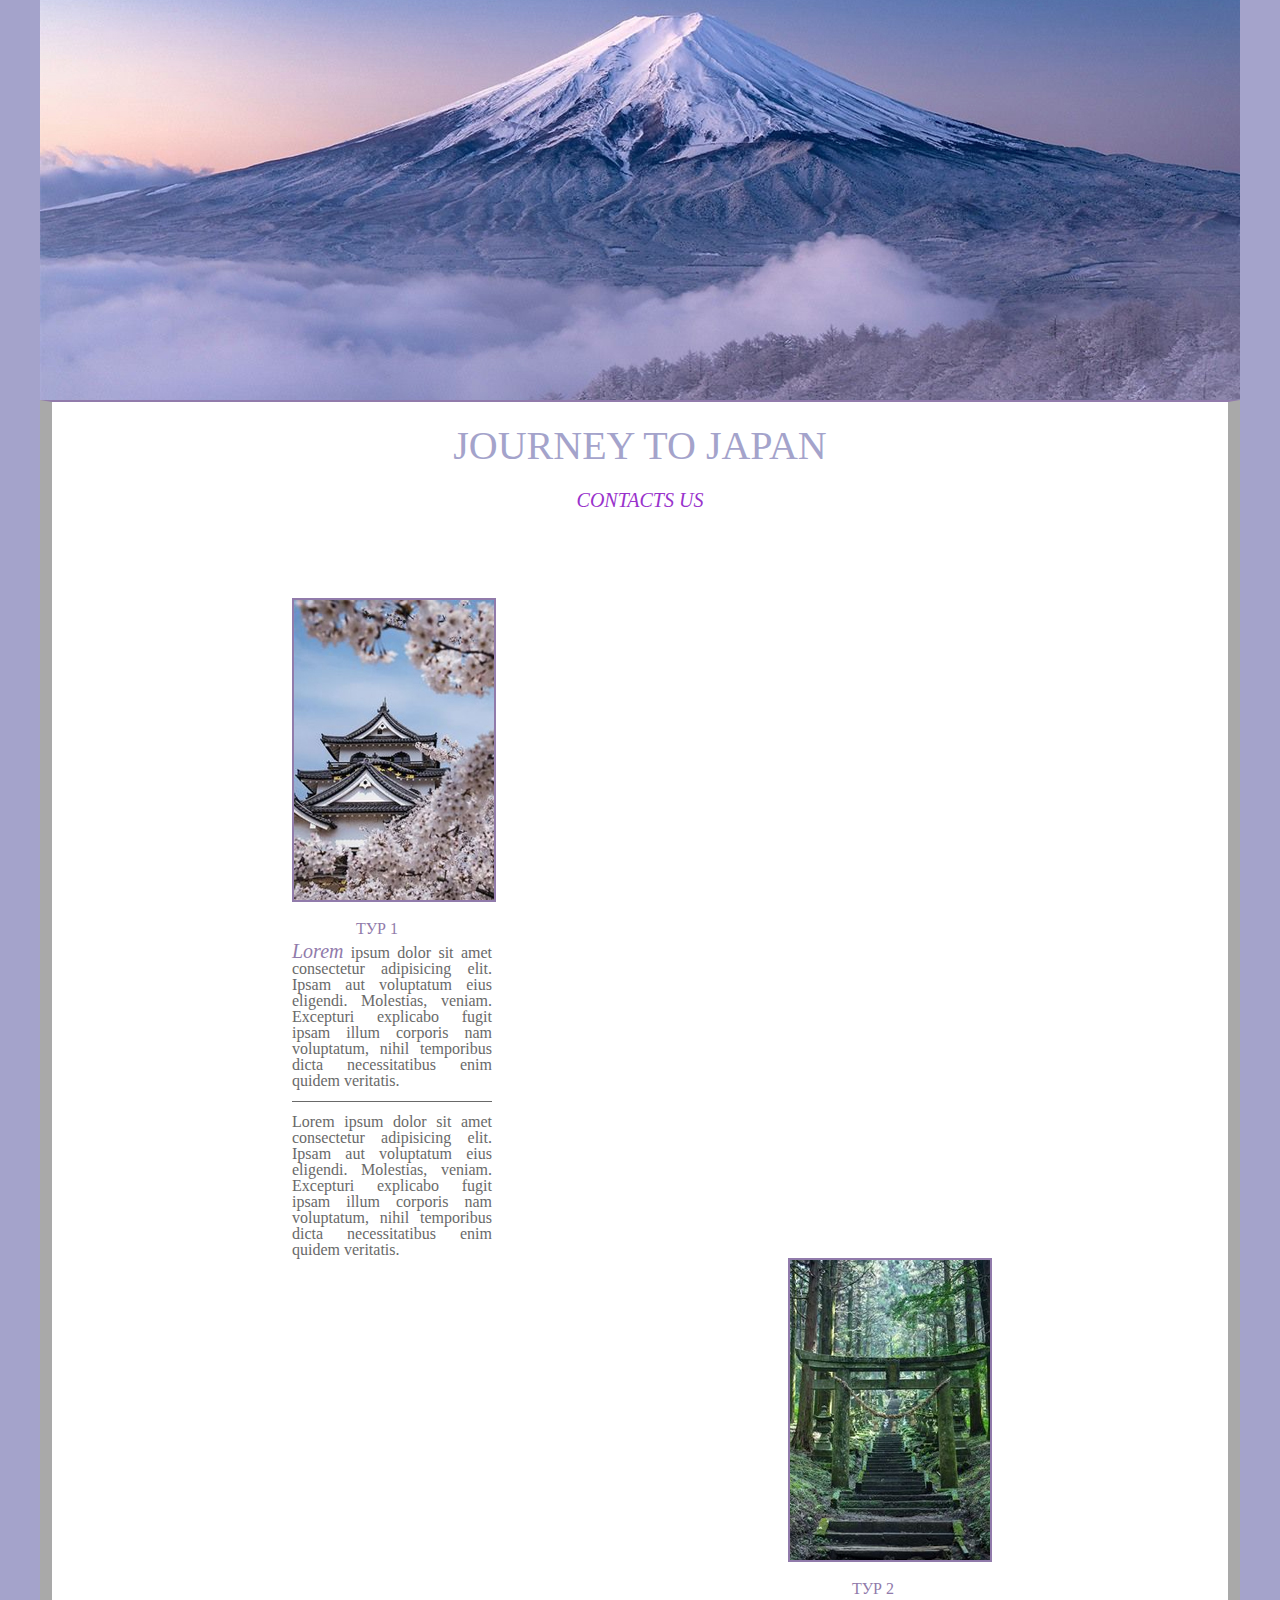
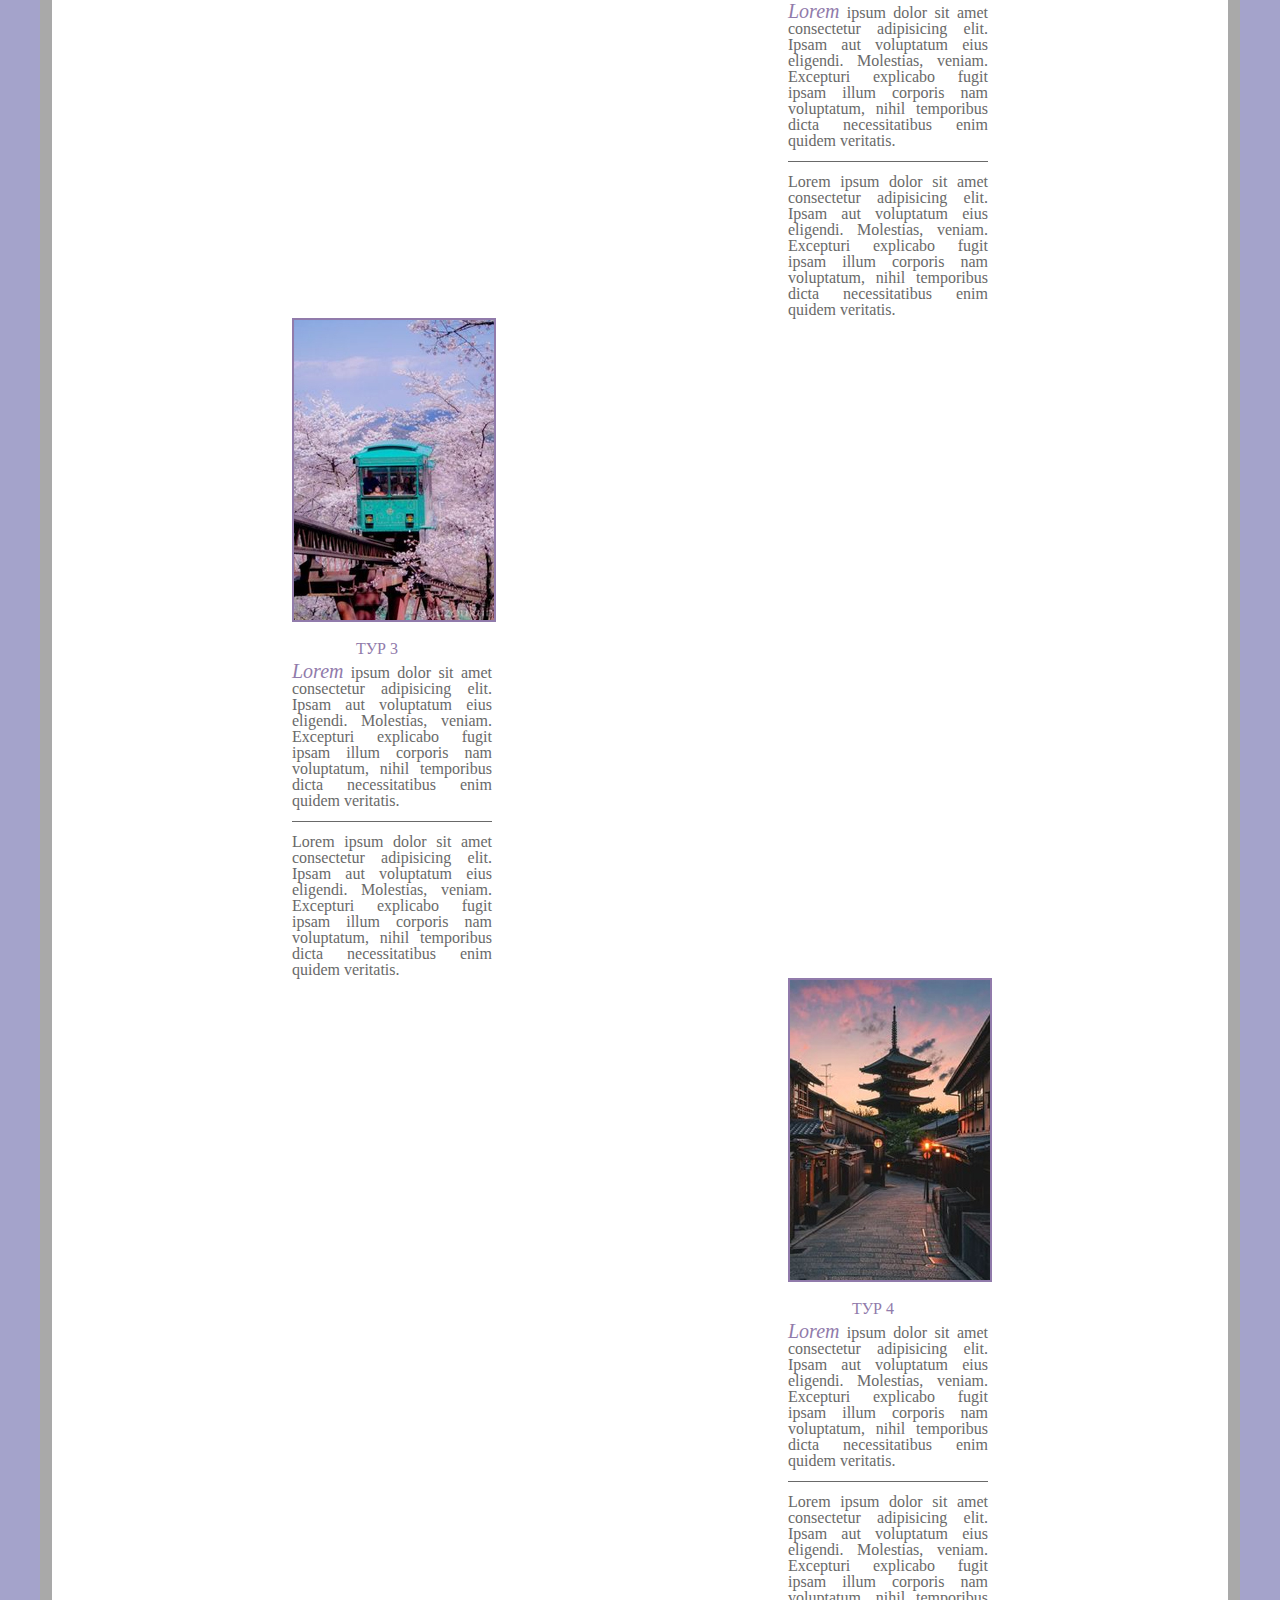
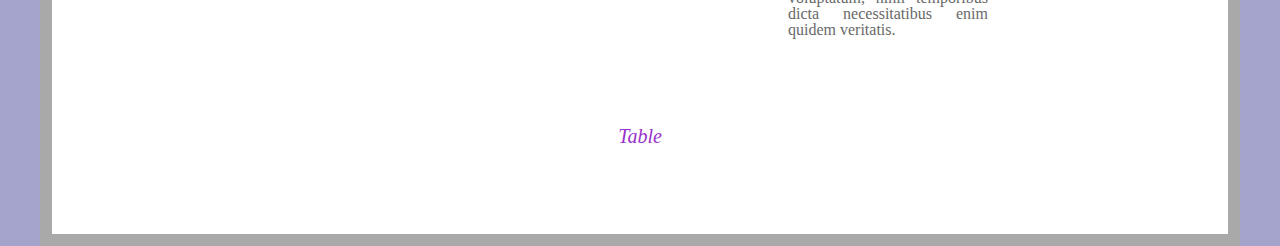
==== index.html @ bc91b92d "first commit" ====
<!DOCTYPE html>
<html lang="en">
  <head>
    <meta charset="UTF-8" />
    <meta http-equiv="X-UA-Compatible" content="IE=edge" />
    <meta name="viewport" content="width=device-width, initial-scale=1.0" />
    <title>VizitJapan</title>
    <link rel="stylesheet" href="css/style.css">
  </head>
  
  <body>
   <!-- Wrapper -->

    <div class="wrapper">
      <div class="main">
        <h1 > JOURNEY TO JAPAN </h1>
        <div class="link_to"><a href="contacts/index.html">CONTACTS US</a> </div>
        
       <!-- items -->
        <!-- 01 -->
        <div>
        <a href="tur_1/index.html"><img class="item_img"
          src="images/im_01.jpg"
          alt="фото тур 1"
        /></a>
        
        <h2 >ТУР 1</h2>
        <p class="item_text">
          <span class="item_first_letter">Lorem</span>  ipsum dolor sit amet consectetur adipisicing elit. Ipsam aut
          voluptatum eius eligendi. Molestias, veniam. Excepturi explicabo
          fugit ipsam illum corporis nam voluptatum, nihil temporibus dicta
          necessitatibus enim quidem veritatis.
        </p>
        <p class="item_text">
          Lorem   ipsum dolor sit amet consectetur adipisicing elit. Ipsam aut
          voluptatum eius eligendi. Molestias, veniam. Excepturi explicabo
          fugit ipsam illum corporis nam voluptatum, nihil temporibus dicta
          necessitatibus enim quidem veritatis.
        </p>
      </div>
      <!-- 02 -->
      <div class="item_general_right" >
        <img class="item_img"
          src="images/im_02.jpg"
          alt="фото тур 2"
        />
        <h2 >ТУР 2</h2>
        <p class="item_text">
          <span class="item_first_letter">Lorem</span>  ipsum dolor sit amet consectetur adipisicing elit. Ipsam aut
          voluptatum eius eligendi. Molestias, veniam. Excepturi explicabo
          fugit ipsam illum corporis nam voluptatum, nihil temporibus dicta
          necessitatibus enim quidem veritatis.
        </p>
        <p class="item_text">
          Lorem   ipsum dolor sit amet consectetur adipisicing elit. Ipsam aut
          voluptatum eius eligendi. Molestias, veniam. Excepturi explicabo
          fugit ipsam illum corporis nam voluptatum, nihil temporibus dicta
          necessitatibus enim quidem veritatis.
        </p>
      </div>
      <!-- 03 -->
      <div>
        <img class="item_img"
          src="images/im_03.jpg"
          alt="фото тур 3"
        />
        <h2 >ТУР 3</h2>
        <p class="item_text">
          <span class="item_first_letter">Lorem</span>  ipsum dolor sit amet consectetur adipisicing elit. Ipsam aut
          voluptatum eius eligendi. Molestias, veniam. Excepturi explicabo
          fugit ipsam illum corporis nam voluptatum, nihil temporibus dicta
          necessitatibus enim quidem veritatis.
        </p>
        <p class="item_text">
          Lorem   ipsum dolor sit amet consectetur adipisicing elit. Ipsam aut
          voluptatum eius eligendi. Molestias, veniam. Excepturi explicabo
          fugit ipsam illum corporis nam voluptatum, nihil temporibus dicta
          necessitatibus enim quidem veritatis.
        </p>
      </div>
      <!-- 04 -->
      <div class="item_general_right" >
        <img class="item_img"
          src="images/im_04.jpg"
          alt="фото тур 4"
        />
        <h2 >ТУР 4</h2>
        <p class="item_text">
          <span class="item_first_letter">Lorem</span>  ipsum dolor sit amet consectetur adipisicing elit. Ipsam aut
          voluptatum eius eligendi. Molestias, veniam. Excepturi explicabo
          fugit ipsam illum corporis nam voluptatum, nihil temporibus dicta
          necessitatibus enim quidem veritatis.
        </p>
        <p class="item_text">
          Lorem   ipsum dolor sit amet consectetur adipisicing elit. Ipsam aut
          voluptatum eius eligendi. Molestias, veniam. Excepturi explicabo
          fugit ipsam illum corporis nam voluptatum, nihil temporibus dicta
          necessitatibus enim quidem veritatis.
        </p>
      </div>
      <div class="link_to link_pages"><a href="table/index.html"> Table </a> </div>
      </div>
    </div>
  </body>
</html>
---- css/style.css ----
@import url('reset.css');

/* Wrapper */
.wrapper{ 
    width: 1200px;
    margin: 0 auto;
    padding-top: 400px;
    background: url('../images/fudzi.jpg') }

.wrapper > div{ 
    border: 12px solid darkgray;}
div.main{ 
    background-color: white; 
    border-top: 2px solid #917bab}

h1{ 
    color: #a4a3cb; 
    font-size: 40px; 
    text-align:center; 
    padding: 24px 0; }

.link_to{ 
    text-align: center; 
    margin-bottom: 88px;}

.link_to a{
        text-decoration: none;
        color: darkorchid;
        font-size: 20px;
        font-style: oblique;}

/* Items */
/* 01 */
.link_to ~ div{
    width: 200px;
    margin-left: 240px;
}

div.item_general_right{ 
    margin-left: auto; 
    margin-right: 240px;}

.item_img{
    border:solid 2px #917bab ; }

h2{ 
    color:#917bab; 
    margin: 16px 0 4px 64px;}

.item_text{
    color: dimgrey; 
    text-align:justify ;}

.item_first_letter{ 
    color: #917bab; 
    font-size: 20px; 
    font-style: oblique;}

.item_text + p{ 
    margin-top: 12px; 
    padding-top: 12px; 
    border-top: dimgray solid 1px; }

/* TUR 1 page */

div.main_page_tur{ 
    background-color: white; 
    border-top: 2px solid #917bab;
    text-align: center;
    padding: 88px 0;}

.item_text_tur{ 
    color: dimgrey; 
    width: 800px; 
    text-align:justify; 
    margin-left: auto; 
    margin-right: auto; }

.item_text_tur + p{
    margin-top: 40px;}

.link_to_main_page{ 
    margin: 44px 0 88px 0;}

.link_to_main_page a{
    text-decoration: none;
    color: darkorchid;
    font-size: 20px;
    font-style: oblique;
}
/* TABLE */
table{
    margin: 0 auto;
}
table, tr, td{
    border: 2px solid darkorchid
}
.table_general td{
    width: 50px;
    height: 50px;
}
.tab_gen_td_color_1{
    background: gray;
}
.tab_gen_td_color_2{
    background: #917bab;
}
.tab_gen_td_color_3{
    background: darkorchid;
}
.tab_gen_td_color_4{
    background: rgb(74, 4, 109);
}
.tab_gen_td_color_5{
    background: rgb(63, 29, 213);
}
.tab_gen_td_color_6{
    background: rgb(225, 99, 139);
}
.link_to.link_pages{
    margin: 88px auto;
}
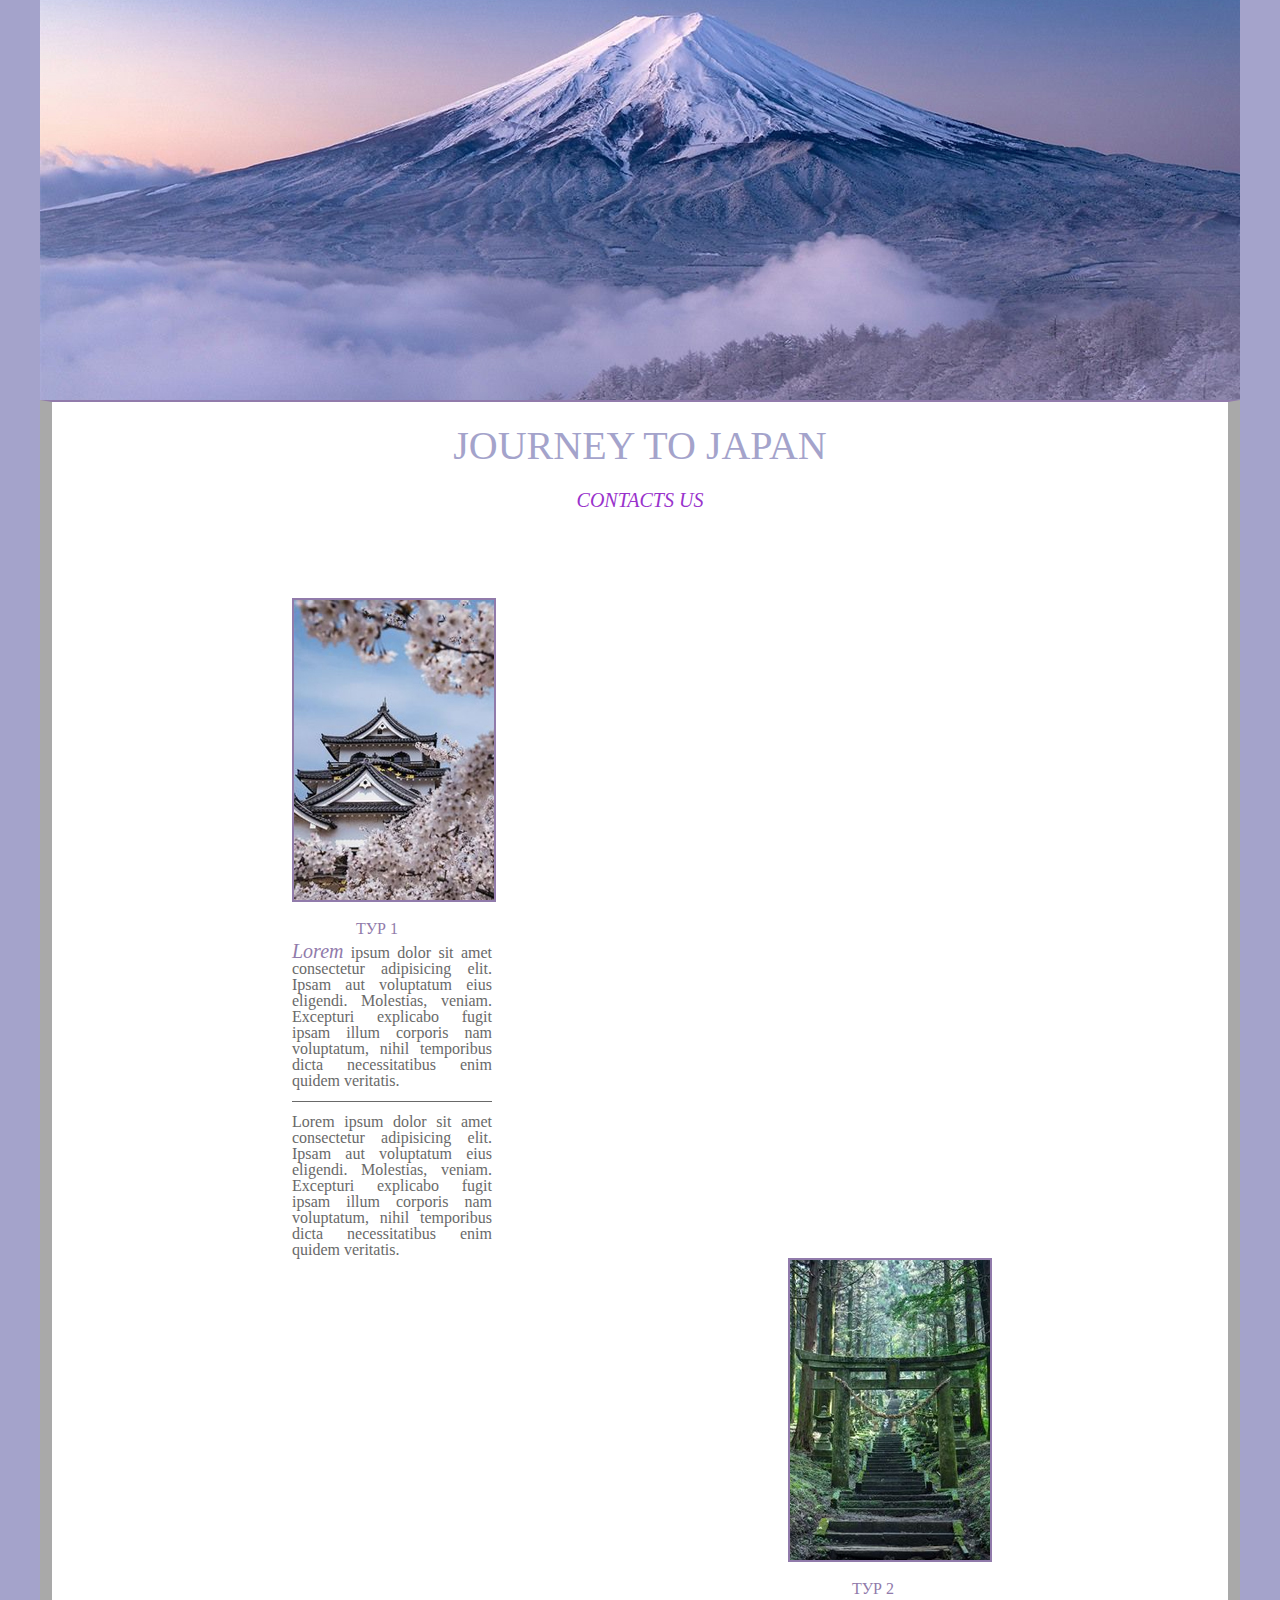
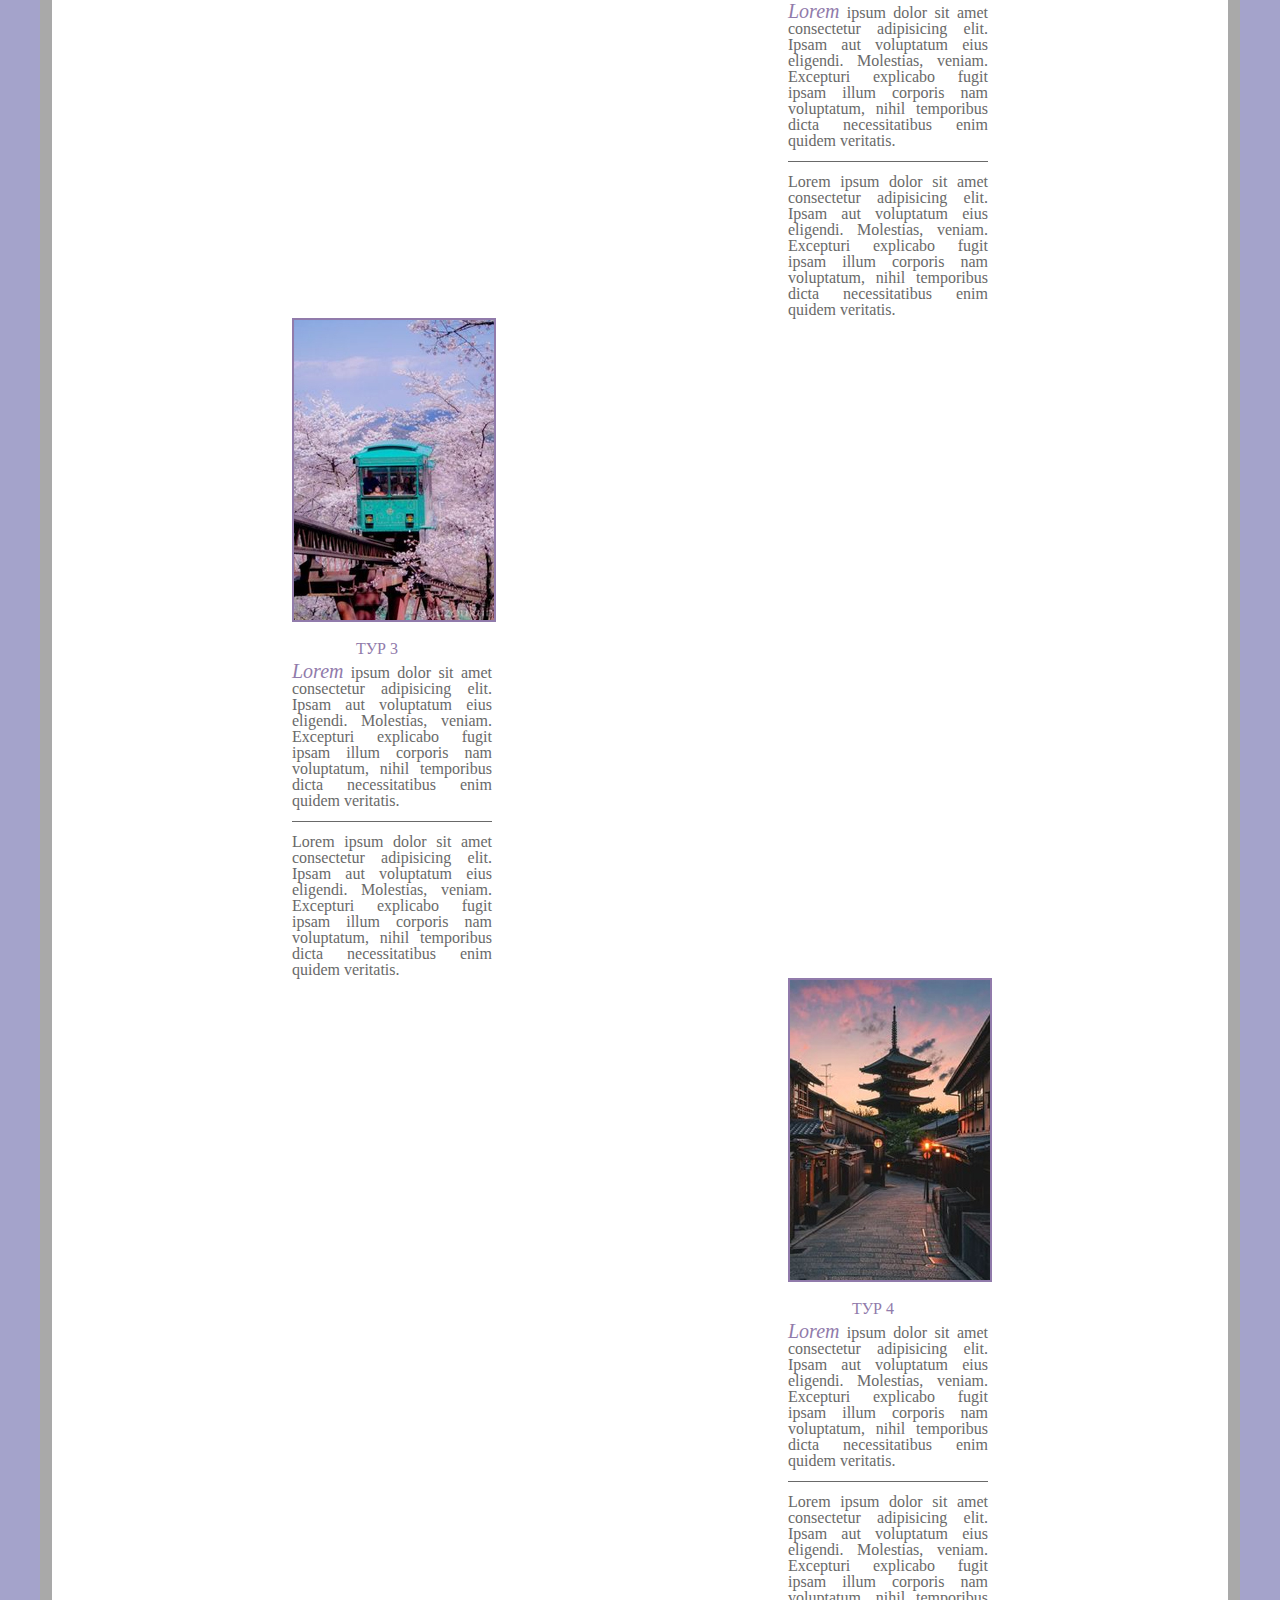
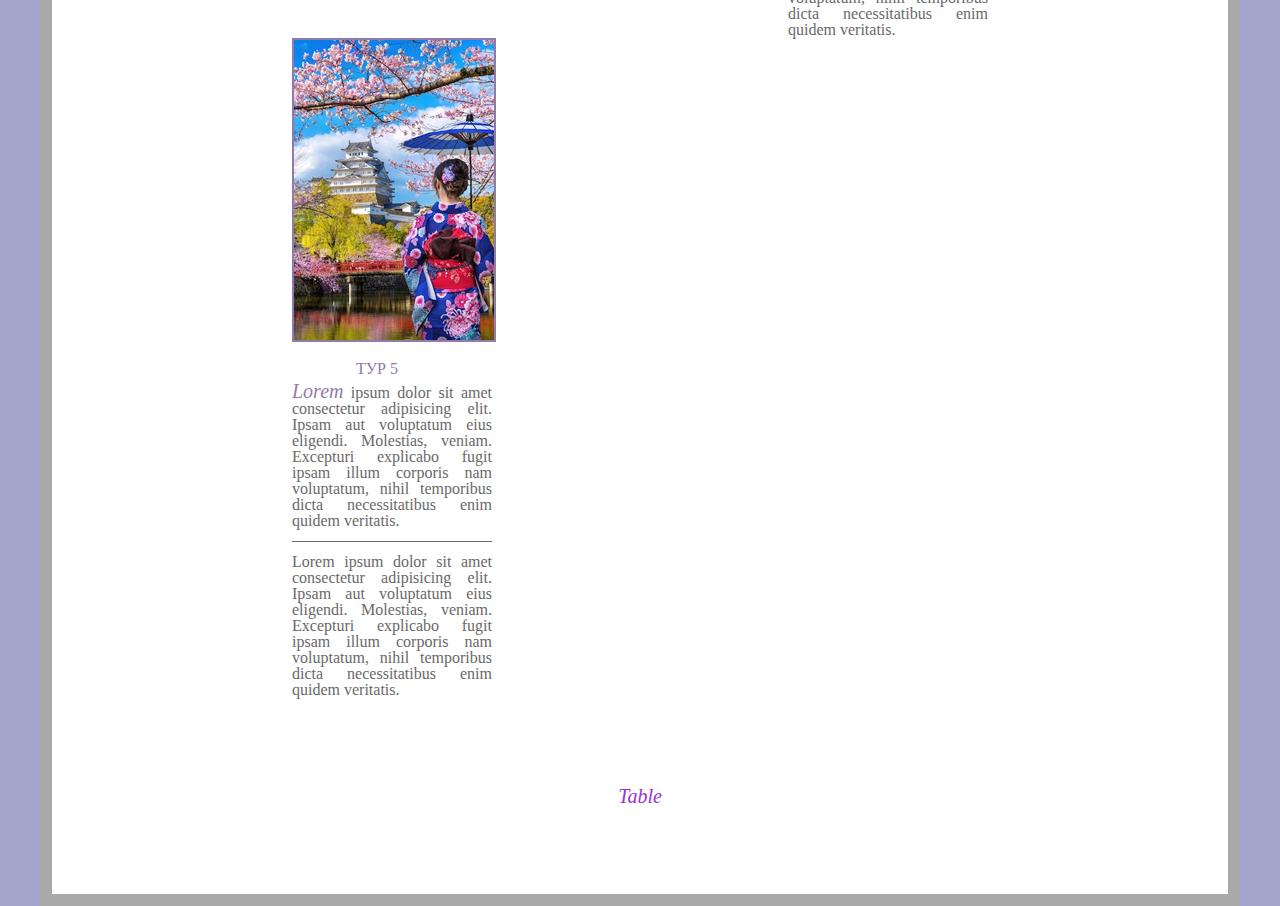
==== commit b62a4d04: "add tur 5" ====
--- a/index.html
+++ b/index.html
@@ -98,6 +98,26 @@
           necessitatibus enim quidem veritatis.
         </p>
       </div>
+      <!-- 05 -->
+      <div>
+        <img class="item_img"
+          src="images/im_06.jpg"
+          alt="фото тур 5"
+        />
+        <h2 >ТУР 5</h2>
+        <p class="item_text">
+          <span class="item_first_letter">Lorem</span>  ipsum dolor sit amet consectetur adipisicing elit. Ipsam aut
+          voluptatum eius eligendi. Molestias, veniam. Excepturi explicabo
+          fugit ipsam illum corporis nam voluptatum, nihil temporibus dicta
+          necessitatibus enim quidem veritatis.
+        </p>
+        <p class="item_text">
+          Lorem   ipsum dolor sit amet consectetur adipisicing elit. Ipsam aut
+          voluptatum eius eligendi. Molestias, veniam. Excepturi explicabo
+          fugit ipsam illum corporis nam voluptatum, nihil temporibus dicta
+          necessitatibus enim quidem veritatis.
+        </p>
+      </div>
       <div class="link_to link_pages"><a href="table/index.html"> Table </a> </div>
       </div>
     </div>
